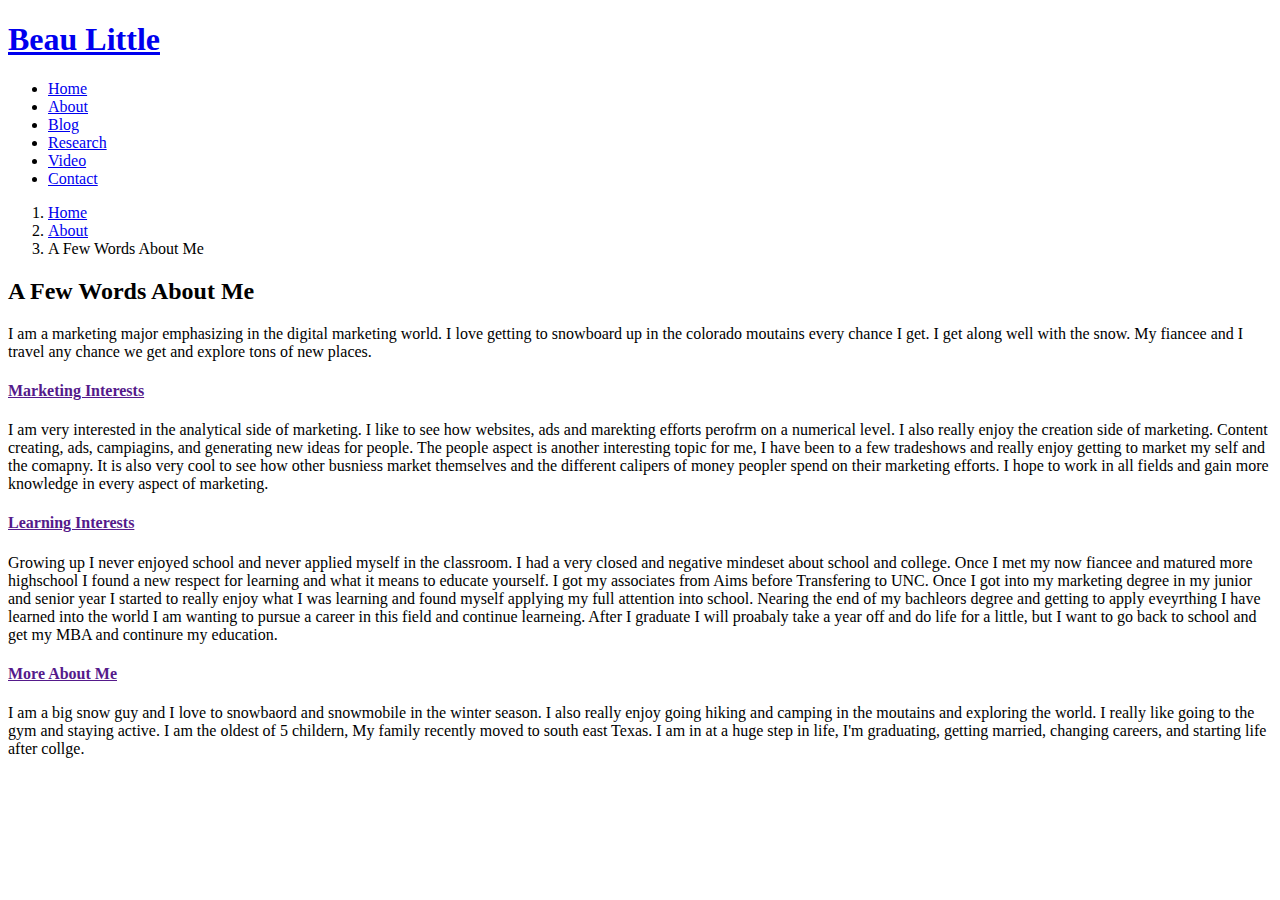
==== about.html @ 9b9ea1cb "1" ====
<!DOCTYPE html>
<html lang="en">

<head>
  <meta charset="utf-8">
  <meta content="width=device-width, initial-scale=1.0" name="viewport">

  <title>A Few Words About Me</title>
  <meta name="description" content="This page is an overview of my educational and personal interests" >
  <meta name="keywords" content="Beau Little, about me" >

  <!-- Favicons -->
  <link href="assets/img/cat-favicon.png" rel="icon">
  <link href="assets/img/apple-touch-icon.png" rel="apple-touch-icon">

  <!-- Google Fonts -->
  <link href="https://fonts.googleapis.com/css?family=Open+Sans:300,300i,400,400i,700,700i|Poppins:300,400,500,700" rel="stylesheet">

  <!-- Vendor CSS Files -->
  <link href="assets/vendor/aos/aos.css" rel="stylesheet">
  <link href="assets/vendor/bootstrap/css/bootstrap.min.css" rel="stylesheet">
  <link href="assets/vendor/bootstrap-icons/bootstrap-icons.css" rel="stylesheet">
  <link href="assets/vendor/boxicons/css/boxicons.min.css" rel="stylesheet">
  <link href="assets/vendor/glightbox/css/glightbox.min.css" rel="stylesheet">
  <link href="assets/vendor/swiper/swiper-bundle.min.css" rel="stylesheet">

  <!-- Template Main CSS File -->
  <link href="assets/css/style.css" rel="stylesheet">

</head>

<body>

  <!-- ======= Header ======= -->
  <header id="header" class="fixed-top d-flex align-items-center ">
    <div class="container d-flex justify-content-between align-items-center">

      <div id="logo">
        <h1><a href="index.html">Beau Little</a></h1> <!-- use this to place your name at the top left of the page THIS IS A TEST OF WEB VSTUDIO-->
      </div>

      <nav id="navbar" class="navbar">
        <ul>
          <li><a class="nav-link scrollto " href="index.html">Home</a></li>
          <li><a class="nav-link scrollto active" href="about.html">About</a></li>
          <li><a class="nav-link scrollto" href="blog.html">Blog</a></li>
          <li><a class="nav-link scrollto" href="research1.html">Research</a></li>
          <li><a class="nav-link scrollto" href="video.html">Video</a></li>
          <li><a class="nav-link scrollto" href="contact.html">Contact</a></li>
        </ul>
        <i class="bi bi-list mobile-nav-toggle"></i>
      </nav><!-- .navbar -->
    </div>
  </header><!-- End Header -->

  <main id="main">

    <!-- ======= Breadcrumbs Section ======= -->
    <section class="breadcrumbs">
      <div class="container">

        <div class="d-flex justify-content-between align-items-center">
          <ol>
            <li><a href="index.html">Home</a></li>
            <li><a href="about.html">About</a></li>
            <li>A Few Words About Me</li>
          </ol>
        </div>

      </div>
    </section><!-- Breadcrumbs Section -->

    <!-- ======= About Section ======= -->
    <section id="about">
      <div class="container" data-aos="fade-up">
        <div class="row about-container">

          <div class="col-lg-6 content order-lg-1 order-2">
            <h2 class="title">A Few Words About Me</h2>
            <p>
              I am a marketing major emphasizing in the digital marketing world. I love getting to snowboard up in the colorado moutains every chance I get.
              I get along well with the snow. My fiancee and I travel any chance we get and explore tons of new places.
            </p>

            <div class="icon-box" data-aos="fade-up" data-aos-delay="100">
              <div class="icon"><i class="bi bi-briefcase"></i></div>
              <h4 class="title"><a href="">Marketing Interests</a></h4>
              <p class="description"> I am very interested in the analytical side of marketing. I like to see how websites, ads and marekting efforts perofrm on a numerical level. 
                I also really enjoy the creation side of marketing. Content creating, ads, campiagins, and generating new ideas for people. The people aspect is another interesting topic for me, I have been to a few tradeshows and really enjoy getting to market my self
                and the comapny. It is also very cool to see how other busniess market themselves and the different calipers of money peopler spend on their marketing efforts.
                I hope to work in all fields and gain more knowledge in every aspect of marketing. </p>
            </div>

            <div class="icon-box" data-aos="fade-up" data-aos-delay="200">
              <div class="icon"><i class="bi bi-card-checklist"></i></div>
              <h4 class="title"><a href="">Learning Interests</a></h4>
              <p class="description"> Growing up I never enjoyed school and never applied myself in the classroom. I had a very closed and negative mindeset about school and college.
                Once I met my now fiancee and matured more highschool I found a new respect for learning and what it means to educate yourself.
                I got my associates from Aims before Transfering to UNC. Once I got into my marketing degree in my junior and senior year I started to really enjoy what I was learning and found myself applying my full attention into school.
                Nearing the end of my bachleors degree and getting to apply eveyrthing I have learned into the world I am wanting to pursue a career in this field and continue learneing. 
                After I graduate I will proabaly take a year off and do life for a little, but I want to go back to school and get my MBA and continure my education.</p>
            </div>

            <div class="icon-box" data-aos="fade-up" data-aos-delay="300">
              <div class="icon"><i class="bi bi-binoculars"></i></div>
              <h4 class="title"><a href="">More About Me</a></h4>
              <p class="description"> I am a big snow guy and I love to snowbaord and snowmobile in the winter season. I also really enjoy going hiking and camping in the moutains and exploring the world.
                I really like going to the gym and staying active. I am the oldest of 5 childern, My family recently moved to south east Texas.
                I am in at a huge step in life, I'm graduating, getting married, changing careers, and starting life after collge.</p>
            </div>

          </div>

          <div class="col-lg-6 background order-lg-2 order-1" data-aos="fade-left" data-aos-delay="100"></div>
        </div>

      </div>
    </section><!-- End About Section -->

  </main><!-- End #main -->

  <a href="#" class="back-to-top d-flex align-items-center justify-content-center"><i class="bi bi-arrow-up-short"></i></a>

  <!-- Vendor JS Files -->
  <script src="assets/vendor/purecounter/purecounter.js"></script>
  <script src="assets/vendor/aos/aos.js"></script>
  <script src="assets/vendor/bootstrap/js/bootstrap.bundle.min.js"></script>
  <script src="assets/vendor/glightbox/js/glightbox.min.js"></script>
  <script src="assets/vendor/isotope-layout/isotope.pkgd.min.js"></script>
  <script src="assets/vendor/swiper/swiper-bundle.min.js"></script>
  <script src="assets/vendor/php-email-form/validate.js"></script>

  <!-- Template Main JS File -->
  <script src="assets/js/main.js"></script>

</body>

</html>
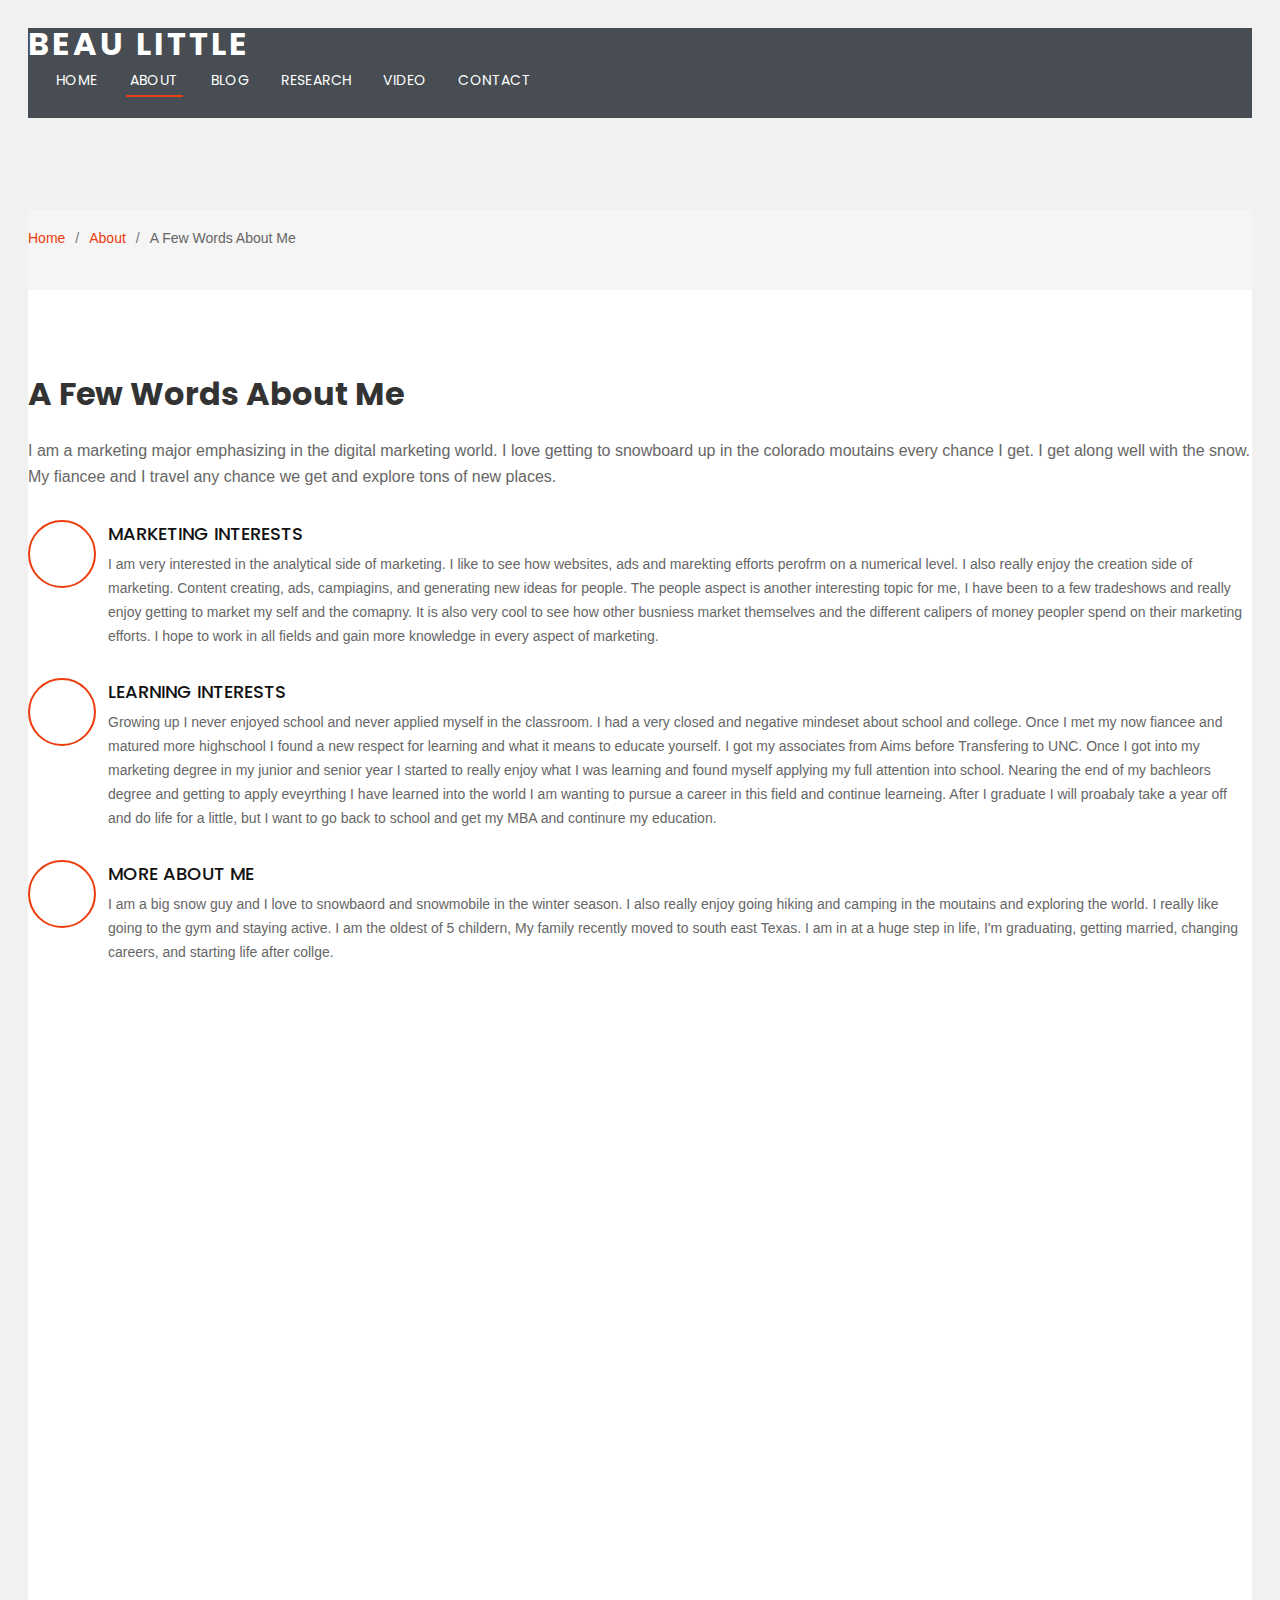
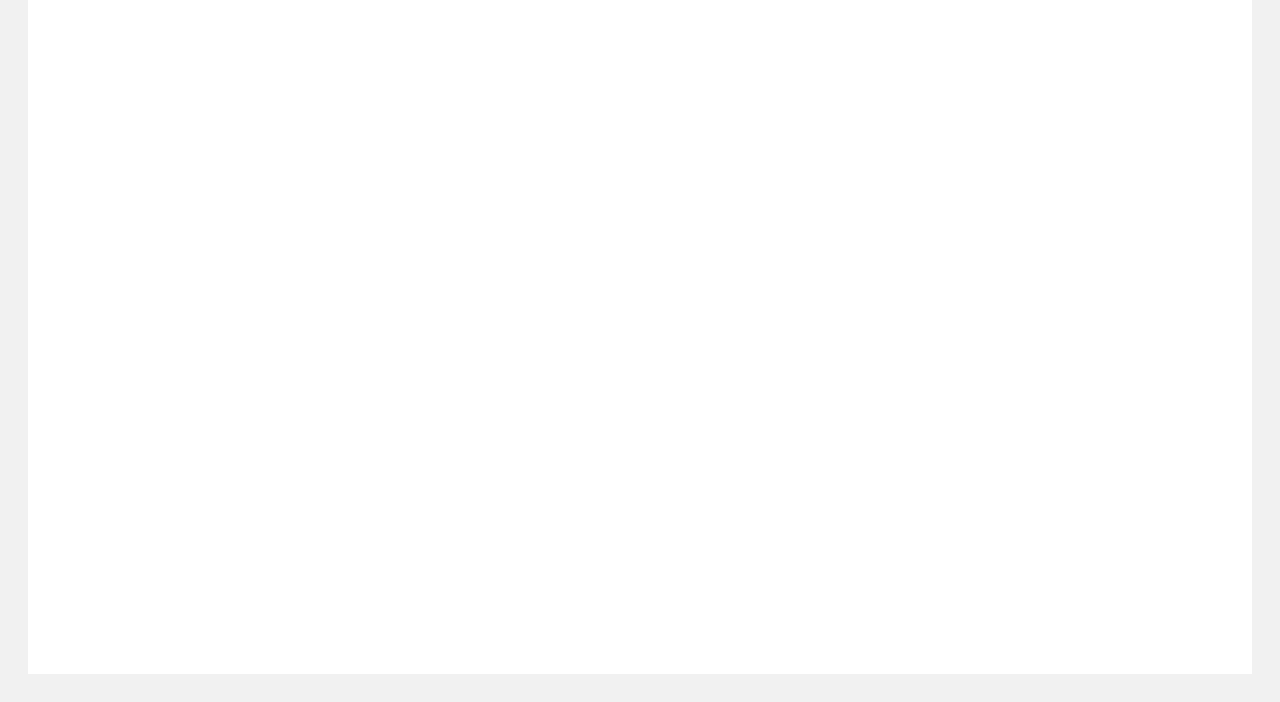
==== commit b1636b3e: "Added GTM to all pages" ====
--- a/about.html
+++ b/about.html
@@ -27,6 +27,13 @@
   <!-- Template Main CSS File -->
   <link href="assets/css/style.css" rel="stylesheet">
 
+  <!-- Google Tag Manager -->
+<script>(function(w,d,s,l,i){w[l]=w[l]||[];w[l].push({'gtm.start':
+  new Date().getTime(),event:'gtm.js'});var f=d.getElementsByTagName(s)[0],
+  j=d.createElement(s),dl=l!='dataLayer'?'&l='+l:'';j.async=true;j.src=
+  'https://www.googletagmanager.com/gtm.js?id='+i+dl;f.parentNode.insertBefore(j,f);
+  })(window,document,'script','dataLayer','GTM-KD5F83Q');</script>
+  <!-- End Google Tag Manager -->
 </head>
 
 <body>
--- a/assets/css/style.css
+++ b/assets/css/style.css
@@ -0,0 +1,1028 @@
+/**
+* Template Name: Regna - v4.7.0
+* Template URL: https://bootstrapmade.com/regna-bootstrap-onepage-template/
+* Author: BootstrapMade.com
+* License: https://bootstrapmade.com/license/
+*/
+
+/*--------------------------------------------------------------
+# General
+--------------------------------------------------------------*/
+body {
+  background: #fff;
+  color: #666666;
+  font-family: "Open Sans", sans-serif;
+}
+
+a {
+  color: #ed3c0d;
+  text-decoration: none;
+}
+
+a:hover, a:active, a:focus {
+  color: #ed3c0d;
+  outline: none;
+  text-decoration: none;
+}
+
+p {
+  padding: 0;
+  margin: 0 0 30px 0;
+}
+
+h1, h2, h3, h4, h5, h6 {
+  font-family: "Poppins", sans-serif;
+  font-weight: 400;
+  margin: 0 0 20px 0;
+  padding: 0;
+}
+
+/*--------------------------------------------------------------
+# Back to top button
+--------------------------------------------------------------*/
+.back-to-top {
+  position: fixed;
+  visibility: hidden;
+  opacity: 0;
+  right: 15px;
+  bottom: 15px;
+  z-index: 996;
+  background: #ed3c0d;
+  width: 40px;
+  height: 40px;
+  border-radius: 4px;
+  transition: all 0.4s;
+}
+.back-to-top i {
+  font-size: 28px;
+  color: #fff;
+  line-height: 0;
+}
+.back-to-top:hover {
+  background: #ed3c0d;
+  color: #fff;
+}
+.back-to-top.active {
+  visibility: visible;
+  opacity: 1;
+}
+
+/*--------------------------------------------------------------
+# Disable AOS delay on mobile
+--------------------------------------------------------------*/
+@media screen and (max-width: 768px) {
+  [data-aos-delay] {
+    transition-delay: 0 !important;
+  }
+}
+/*--------------------------------------------------------------
+# Header
+--------------------------------------------------------------*/
+#header {
+  height: 90px;
+  transition: all 0.5s;
+  z-index: 997;
+  background: rgba(52, 59, 64, 0.9);
+}
+#header #logo h1 {
+  font-size: 32px;
+  margin: 0;
+  line-height: 1;
+  font-family: "Poppins", sans-serif;
+  font-weight: 700;
+  letter-spacing: 3px;
+  text-transform: uppercase;
+}
+#header #logo h1 a, #header #logo h1 a:hover {
+  color: #fff;
+}
+#header #logo img {
+  padding: 0;
+  margin: 0;
+}
+#header.header-transparent {
+  background: transparent;
+}
+#header.header-scrolled {
+  background: rgba(52, 59, 64, 0.9);
+  height: 70px;
+  transition: all 0.5s;
+}
+
+.scrolled-offset {
+  margin-top: 70px;
+}
+
+/*--------------------------------------------------------------
+# Navigation Menu
+--------------------------------------------------------------*/
+/**
+* Desktop Navigation 
+*/
+.navbar {
+  padding: 0;
+}
+.navbar ul {
+  margin: 0;
+  padding: 0;
+  display: flex;
+  list-style: none;
+  align-items: center;
+}
+.navbar li {
+  position: relative;
+}
+.navbar > ul > li {
+  white-space: nowrap;
+  padding: 10px 0 10px 24px;
+}
+.navbar a, .navbar a:focus {
+  display: flex;
+  align-items: center;
+  justify-content: space-between;
+  font-family: "Poppins", sans-serif;
+  color: #fff;
+  font-size: 14px;
+  padding: 0 4px;
+  white-space: nowrap;
+  transition: 0.3s;
+  letter-spacing: 0.4px;
+  position: relative;
+  text-transform: uppercase;
+}
+.navbar a i, .navbar a:focus i {
+  font-size: 12px;
+  line-height: 0;
+  margin-left: 5px;
+}
+.navbar > ul > li > a:before {
+  content: "";
+  position: absolute;
+  width: 100%;
+  height: 2px;
+  bottom: -6px;
+  left: 0;
+  background-color: #ed3c0d;
+  visibility: hidden;
+  transform: scaleX(0);
+  transition: all 0.3s ease-in-out 0s;
+}
+.navbar a:hover:before, .navbar li:hover > a:before, .navbar .active:before {
+  visibility: visible;
+  transform: scaleX(1);
+}
+.navbar a:hover, .navbar .active, .navbar .active:focus, .navbar li:hover > a {
+  color: #fff;
+}
+.navbar .dropdown ul {
+  display: block;
+  position: absolute;
+  left: 24px;
+  top: calc(100% + 30px);
+  margin: 0;
+  padding: 10px 0;
+  z-index: 99;
+  opacity: 0;
+  visibility: hidden;
+  background: #fff;
+  box-shadow: 0px 0px 30px rgba(127, 137, 161, 0.25);
+  transition: 0.3s;
+}
+.navbar .dropdown ul li {
+  min-width: 200px;
+}
+.navbar .dropdown ul a {
+  padding: 10px 20px;
+  font-size: 14px;
+  text-transform: none;
+  color: #666666;
+}
+.navbar .dropdown ul a i {
+  font-size: 12px;
+}
+.navbar .dropdown ul a:hover, .navbar .dropdown ul .active:hover, .navbar .dropdown ul li:hover > a {
+  color: #ed3c0d;
+}
+.navbar .dropdown:hover > ul {
+  opacity: 1;
+  top: 100%;
+  visibility: visible;
+}
+.navbar .dropdown .dropdown ul {
+  top: 0;
+  left: calc(100% - 30px);
+  visibility: hidden;
+}
+.navbar .dropdown .dropdown:hover > ul {
+  opacity: 1;
+  top: 0;
+  left: 100%;
+  visibility: visible;
+}
+@media (max-width: 1366px) {
+  .navbar .dropdown .dropdown ul {
+    left: -90%;
+  }
+  .navbar .dropdown .dropdown:hover > ul {
+    left: -100%;
+  }
+}
+
+/**
+* Mobile Navigation 
+*/
+.mobile-nav-toggle {
+  color: #fff;
+  font-size: 28px;
+  cursor: pointer;
+  display: none;
+  line-height: 0;
+  transition: 0.5s;
+}
+
+@media (max-width: 991px) {
+  .mobile-nav-toggle {
+    display: block;
+  }
+
+  .navbar ul {
+    display: none;
+  }
+}
+.navbar-mobile {
+  position: fixed;
+  overflow: hidden;
+  top: 0;
+  right: 0;
+  left: 0;
+  bottom: 0;
+  background: rgba(77, 77, 77, 0.9);
+  transition: 0.3s;
+  z-index: 999;
+}
+.navbar-mobile .mobile-nav-toggle {
+  position: absolute;
+  top: 15px;
+  right: 15px;
+}
+.navbar-mobile ul {
+  display: block;
+  position: absolute;
+  top: 55px;
+  right: 15px;
+  bottom: 15px;
+  left: 15px;
+  padding: 10px 0;
+  background-color: #fff;
+  overflow-y: auto;
+  transition: 0.3s;
+}
+.navbar-mobile > ul > li {
+  padding: 0;
+}
+.navbar-mobile a:hover:before, .navbar-mobile li:hover > a:before, .navbar-mobile .active:before {
+  visibility: hidden;
+}
+.navbar-mobile a, .navbar-mobile a:focus {
+  padding: 10px 20px;
+  font-size: 15px;
+  color: #666666;
+}
+.navbar-mobile a:hover, .navbar-mobile .active, .navbar-mobile li:hover > a {
+  color: #ed3c0d;
+}
+.navbar-mobile .getstarted, .navbar-mobile .getstarted:focus {
+  margin: 15px;
+}
+.navbar-mobile .dropdown ul {
+  position: static;
+  display: none;
+  margin: 10px 20px;
+  padding: 10px 0;
+  z-index: 99;
+  opacity: 1;
+  visibility: visible;
+  background: #fff;
+  box-shadow: 0px 0px 30px rgba(127, 137, 161, 0.25);
+}
+.navbar-mobile .dropdown ul li {
+  min-width: 200px;
+}
+.navbar-mobile .dropdown ul a {
+  padding: 10px 20px;
+}
+.navbar-mobile .dropdown ul a i {
+  font-size: 12px;
+}
+.navbar-mobile .dropdown ul a:hover, .navbar-mobile .dropdown ul .active:hover, .navbar-mobile .dropdown ul li:hover > a {
+  color: #ed3c0d;
+}
+.navbar-mobile .dropdown > .dropdown-active {
+  display: block;
+}
+
+/*--------------------------------------------------------------
+# Hero Section
+--------------------------------------------------------------*/
+#hero {
+  width: 100%;
+  height: 100vh;
+  background: url(../img/hero-bg.jpg) top center;
+  background-size: cover;
+  position: relative;
+}
+@media (min-width: 1024px) {
+  #hero {
+    background-attachment: fixed;
+  }
+}
+#hero:before {
+  content: "";
+  background: rgba(0, 0, 0, 0.6);
+  position: absolute;
+  bottom: 0;
+  top: 0;
+  left: 0;
+  right: 0;
+}
+#hero .hero-container {
+  position: absolute;
+  bottom: 0;
+  top: 0;
+  left: 0;
+  right: 0;
+  display: flex;
+  justify-content: center;
+  align-items: center;
+  flex-direction: column;
+  text-align: center;
+}
+#hero h1 {
+  margin: 30px 0 10px 0;
+  font-size: 48px;
+  font-weight: 700;
+  line-height: 56px;
+  text-transform: uppercase;
+  color: #fff;
+}
+@media (max-width: 768px) {
+  #hero h1 {
+    font-size: 28px;
+    line-height: 36px;
+  }
+}
+#hero h2 {
+  color: #eee;
+  margin-bottom: 50px;
+  font-size: 24px;
+}
+@media (max-width: 768px) {
+  #hero h2 {
+    font-size: 18px;
+    line-height: 24px;
+    margin-bottom: 30px;
+  }
+}
+#hero .btn-get-started {
+  font-family: "Poppins", sans-serif;
+  text-transform: uppercase;
+  font-weight: 500;
+  font-size: 16px;
+  letter-spacing: 1px;
+  display: inline-block;
+  padding: 8px 28px;
+  border-radius: 50px;
+  transition: 0.5s;
+  margin: 10px;
+  border: 2px solid #fff;
+  color: #fff;
+}
+#hero .btn-get-started:hover {
+  background: #ed3c0d;
+  border: 2px solid #ed3c0d;
+}
+
+/*--------------------------------------------------------------
+# Sections
+--------------------------------------------------------------*/
+section {
+  overflow: hidden;
+}
+
+/* Sections Header
+--------------------------------*/
+.section-header .section-title {
+  font-size: 32px;
+  color: #111;
+  text-transform: uppercase;
+  text-align: center;
+  font-weight: 700;
+  margin-bottom: 5px;
+}
+.section-header .section-description {
+  text-align: center;
+  padding-bottom: 40px;
+  color: #999;
+}
+
+/*--------------------------------------------------------------
+# Breadcrumbs
+--------------------------------------------------------------*/
+.breadcrumbs {
+  padding: 20px 0;
+  background-color: whitesmoke;
+  min-height: 40px;
+  margin-top: 92px;
+}
+.breadcrumbs h2 {
+  font-size: 24px;
+  font-weight: 300;
+  margin: 0;
+}
+@media (max-width: 992px) {
+  .breadcrumbs h2 {
+    margin: 0 0 10px 0;
+  }
+}
+.breadcrumbs ol {
+  display: flex;
+  flex-wrap: wrap;
+  list-style: none;
+  padding: 0;
+  margin: 0;
+  font-size: 14px;
+}
+.breadcrumbs ol li + li {
+  padding-left: 10px;
+}
+.breadcrumbs ol li + li::before {
+  display: inline-block;
+  padding-right: 10px;
+  color: #6c757d;
+  content: "/";
+}
+@media (max-width: 768px) {
+  .breadcrumbs .d-flex {
+    display: block !important;
+  }
+  .breadcrumbs ol {
+    display: block;
+  }
+  .breadcrumbs ol li {
+    display: inline-block;
+  }
+}
+
+/* A Few Words About Me Section
+--------------------------------*/
+#about {
+  background: #fff;
+  padding: 80px 0;
+}
+#about .about-container .background {
+  min-height: 1200px;
+  background: url(https://github.com/Litt6595/simple-site/blob/main/assets/img/BAM-github.JPG) center top no-repeat; /* this sets the image and properties on the about page */
+  margin-bottom: 0px;
+}
+#about .about-container .content {
+  background: #fff;
+}
+#about .about-container .title {
+  color: #333;
+  font-weight: 700;
+  font-size: 32px;
+}
+@media (max-width: 768px) {
+  #about .about-container .title {
+    padding-top: 15px;
+  }
+}
+#about .about-container p {
+  line-height: 26px;
+}
+#about .about-container p:last-child {
+  margin-bottom: 0;
+}
+#about .about-container .icon-box {
+  background: #fff;
+  background-size: cover;
+  padding: 0 0 30px 0;
+}
+#about .about-container .icon-box .icon {
+  float: left;
+  background: #fff;
+  width: 64px;
+  height: 64px;
+  display: flex;
+  justify-content: center;
+  align-items: center;
+  flex-direction: column;
+  text-align: center;
+  border-radius: 50%;
+  border: 2px solid #ed3c0d;
+}
+#about .about-container .icon-box .icon i {
+  color: #ed3c0d;
+  font-size: 24px;
+  line-height: 0;
+}
+#about .about-container .icon-box .title {
+  margin-left: 80px;
+  font-weight: 500;
+  margin-bottom: 5px;
+  font-size: 18px;
+  text-transform: uppercase;
+}
+#about .about-container .icon-box .title a {
+  color: #111;
+}
+#about .about-container .icon-box .description {
+  margin-left: 80px;
+  line-height: 24px;
+  font-size: 14px;
+}
+
+/* Blog Section
+--------------------------------*/
+body {
+  font-family: Arial;
+  padding: 20px;
+  background: #f1f1f1;
+}
+
+/* Header/Blog Title */
+.header {
+  padding: 30px;
+  font-size: 40px;
+  text-align: center;
+  background: white;
+}
+
+/* Create two unequal columns that floats next to each other */
+/* Left column */
+.leftcolumn {
+  float: left;
+  width: 75%;
+}
+
+/* Right column */
+.rightcolumn {
+  float: right;
+  width: 25%;
+  padding-left: 20px;
+}
+
+/* Blog image */
+.blogimg {
+  background-color: rgb(253, 250, 250);
+  width: 70%;
+  padding: 1px;
+}
+
+/* Add a card effect for articles */
+.card {
+  background-color: rgb(250, 248, 248);
+  padding: 20px;
+  margin-top: 20px;
+}
+
+/* Clear floats after the columns */
+.row:after {
+  content: "";
+  display: table;
+  clear: both;
+}
+
+/* Services Section
+--------------------------------*/
+#services {
+  background: #fff;
+  background-size: cover;
+  padding: 80px 0 60px 0;
+}
+#services .box {
+  padding: 50px 20px;
+  margin-bottom: 50px;
+  text-align: center;
+  border: 1px solid #e6e6e6;
+  height: 200px;
+  position: relative;
+  background: #fafafa;
+}
+#services .icon {
+  position: absolute;
+  top: -36px;
+  left: calc(50% - 36px);
+  transition: 0.2s;
+  border-radius: 50%;
+  border: 6px solid #fff;
+  display: flex;
+  justify-content: center;
+  align-items: center;
+  flex-direction: column;
+  text-align: center;
+  width: 72px;
+  height: 72px;
+  background: #ed3c0d;
+}
+#services .icon a {
+  display: inline-block;
+}
+#services .icon i {
+  color: #fff;
+  font-size: 24px;
+  line-height: 0;
+}
+#services .box:hover .icon {
+  background: #fff;
+  border: 2px solid #ed3c0d;
+}
+#services .box:hover .icon i {
+  color: #ed3c0d;
+}
+#services .box:hover .icon a {
+  color: #ed3c0d;
+}
+#services .title {
+  font-weight: 700;
+  font-size: 18px;
+  margin-bottom: 15px;
+  text-transform: uppercase;
+}
+#services .title a {
+  color: #111;
+}
+#services .description {
+  font-size: 14px;
+  line-height: 24px;
+}
+
+/* Call To Action Section
+--------------------------------*/
+#call-to-action {
+  background: linear-gradient(rgba(0, 0, 0, 0.6), rgba(0, 0, 0, 0.6)), url(../img/call-to-action-bg.jpg) fixed center center;
+  background-size: cover;
+  padding: 80px 0;
+}
+@media (max-width: 1024px) {
+  #call-to-action {
+    background-attachment: scroll;
+  }
+}
+#call-to-action .cta-title {
+  color: #fff;
+  font-size: 28px;
+  font-weight: 700;
+}
+#call-to-action .cta-text {
+  color: #fff;
+}
+@media (min-width: 769px) {
+  #call-to-action .cta-btn-container {
+    display: flex;
+    align-items: center;
+    justify-content: flex-end;
+  }
+}
+#call-to-action .cta-btn {
+  font-family: "Poppins", sans-serif;
+  text-transform: uppercase;
+  font-weight: 500;
+  font-size: 16px;
+  letter-spacing: 1px;
+  display: inline-block;
+  padding: 8px 30px;
+  border-radius: 50px;
+  transition: 0.5s;
+  margin: 10px;
+  border: 2px solid #fff;
+  color: #fff;
+}
+#call-to-action .cta-btn:hover {
+  background: #ed3c0d;
+  border: 2px solid #ed3c0d;
+}
+
+/* Research Portfolio Section
+--------------------------------*/
+#portfolio {
+  background: #f7f7f7;
+  padding: 80px 0;
+}
+#portfolio #portfolio-flters {
+  padding: 0;
+  margin: 0 auto 25px auto;
+  list-style: none;
+  text-align: center;
+  border-radius: 50px;
+}
+#portfolio #portfolio-flters li {
+  cursor: pointer;
+  display: inline-block;
+  padding: 12px 18px 14px 18px;
+  font-size: 14px;
+  font-weight: 500;
+  line-height: 1;
+  color: #666666;
+  margin: 0 5px 10px 5px;
+  transition: all ease-in-out 0.3s;
+  background: white;
+  border-radius: 4px;
+}
+#portfolio #portfolio-flters li:hover, #portfolio #portfolio-flters li.filter-active {
+  color: #fff;
+  background: #ed3c0d;
+}
+#portfolio #portfolio-flters li:last-child {
+  margin-right: 0;
+}
+#portfolio .portfolio-item {
+  margin-bottom: 30px;
+  overflow: hidden;
+}
+#portfolio .portfolio-item img {
+  position: relative;
+  top: 0;
+  transition: all 0.6s cubic-bezier(0.645, 0.045, 0.355, 1);
+}
+#portfolio .portfolio-item .portfolio-info {
+  opacity: 0;
+  position: absolute;
+  left: 12px;
+  right: 12px;
+  bottom: -50px;
+  z-index: 3;
+  transition: all ease-in-out 0.3s;
+  background: #a2a5a4;
+  padding: 15px 20px;
+}
+#portfolio .portfolio-item .portfolio-info h4 {
+  font-size: 18px;
+  color: #fff;
+  font-weight: 600;
+}
+#portfolio .portfolio-item .portfolio-info p {
+  color: #fff;
+  font-size: 14px;
+  margin-bottom: 0;
+}
+#portfolio .portfolio-item .portfolio-info .preview-link, #portfolio .portfolio-item .portfolio-info .details-link {
+  position: absolute;
+  right: 50px;
+  font-size: 24px;
+  top: calc(50% - 18px);
+  color: white;
+  transition: ease-in-out 0.3s;
+}
+#portfolio .portfolio-item .portfolio-info .preview-link:hover, #portfolio .portfolio-item .portfolio-info .details-link:hover {
+  color: #ed3c0d;
+}
+#portfolio .portfolio-item .portfolio-info .details-link {
+  right: 15px;
+}
+#portfolio .portfolio-item:hover img {
+  top: -30px;
+}
+#portfolio .portfolio-item:hover .portfolio-info {
+  opacity: 1;
+  bottom: 0;
+}
+
+/*--------------------------------------------------------------
+# Research Portfolio Details
+--------------------------------------------------------------*/
+.portfolio-details {
+  padding-top: 40px;
+}
+.portfolio-details .portfolio-details-slider img {
+  width: 100%;
+}
+.portfolio-details .portfolio-details-slider .swiper-pagination {
+  margin-top: 20px;
+  position: relative;
+}
+.portfolio-details .portfolio-details-slider .swiper-pagination .swiper-pagination-bullet {
+  width: 12px;
+  height: 12px;
+  background-color: #fff;
+  opacity: 1;
+  border: 1px solid #ed3c0d;
+}
+.portfolio-details .portfolio-details-slider .swiper-pagination .swiper-pagination-bullet-active {
+  background-color: #ed3c0d;
+}
+.portfolio-details .portfolio-info {
+  padding: 30px;
+  box-shadow: 0px 0 30px rgba(102, 102, 102, 0.08);
+}
+.portfolio-details .portfolio-info h3 {
+  font-size: 22px;
+  font-weight: 700;
+  margin-bottom: 20px;
+  padding-bottom: 20px;
+  border-bottom: 1px solid #eee;
+}
+.portfolio-details .portfolio-info ul {
+  list-style: none;
+  padding: 0;
+  font-size: 15px;
+}
+.portfolio-details .portfolio-info ul li + li {
+  margin-top: 10px;
+}
+.portfolio-details .portfolio-description {
+  padding-top: 30px;
+}
+.portfolio-details .portfolio-description h2 {
+  font-size: 26px;
+  font-weight: 700;
+  margin-bottom: 20px;
+}
+.portfolio-details .portfolio-description p {
+  padding: 0;
+}
+
+/* MX Lab Section
+--------------------------------*/
+#team {
+  background: #fff;
+  padding: 80px 0 60px 0;
+}
+#team .member {
+  text-align: center;
+  margin-bottom: 20px;
+}
+#team .member .pic {
+  margin-bottom: 15px;
+  overflow: hidden;
+  height: 260px;
+}
+#team .member .pic img {
+  max-width: 100%;
+}
+#team .member h4 {
+  font-weight: 700;
+  margin-bottom: 2px;
+  font-size: 18px;
+}
+#team .member span {
+  font-style: italic;
+  display: block;
+  font-size: 13px;
+}
+#team .member .social {
+  margin-top: 15px;
+}
+#team .member .social a {
+  color: #b3b3b3;
+}
+#team .member .social a:hover {
+  color: #ed3c0d;
+}
+#team .member .social i {
+  font-size: 18px;
+  margin: 0 2px;
+}
+
+/* Contact Section
+--------------------------------*/
+#contact {
+  background: #f7f7f7;
+  padding: 80px 0 40px 0;
+}
+#contact #google-map {
+  height: 300px;
+  margin-bottom: 20px;
+}
+#contact .info {
+  color: #333333;
+}
+#contact .info i {
+  font-size: 32px;
+  color: #ed3c0d;
+  float: left;
+  line-height: 0;
+}
+#contact .info p {
+  padding: 0 0 10px 50px;
+  margin-bottom: 20px;
+  line-height: 22px;
+  font-size: 14px;
+}
+#contact .info .email p {
+  padding-top: 5px;
+}
+#contact .social-links {
+  padding: 20px 0;
+}
+#contact .social-links a {
+  font-size: 18px;
+  background: #333;
+  color: #fff;
+  line-height: 1;
+  border-radius: 50%;
+  text-align: center;
+  width: 36px;
+  height: 36px;
+  transition: 0.3s;
+  display: inline-flex;
+  align-items: center;
+  justify-content: center;
+}
+#contact .social-links a i {
+  line-height: 0;
+}
+#contact .social-links a:hover {
+  background: #d71c1c;
+  color: #fff;
+}
+#contact .php-email-form .error-message {
+  display: none;
+  color: #fff;
+  background: #ed3c0d;
+  text-align: left;
+  padding: 15px;
+  font-weight: 600;
+}
+#contact .php-email-form .error-message br + br {
+  margin-top: 25px;
+}
+#contact .php-email-form .sent-message {
+  display: none;
+  color: #fff;
+  background: #ed3c0d;
+  text-align: center;
+  padding: 15px;
+  font-weight: 600;
+}
+#contact .php-email-form .loading {
+  display: none;
+  background: #fff;
+  text-align: center;
+  padding: 15px;
+}
+#contact .php-email-form .loading:before {
+  content: "";
+  display: inline-block;
+  border-radius: 50%;
+  width: 24px;
+  height: 24px;
+  margin: 0 10px -6px 0;
+  border: 3px solid #ed3c0d;
+  border-top-color: #eee;
+  -webkit-animation: animate-loading 1s linear infinite;
+  animation: animate-loading 1s linear infinite;
+}
+#contact .php-email-form input, #contact .php-email-form textarea {
+  border-radius: 0;
+  box-shadow: none;
+  font-size: 14px;
+}
+#contact .php-email-form input::focus, #contact .php-email-form textarea::focus {
+  background-color: #ed3c0d;
+}
+#contact .php-email-form button[type=submit] {
+  background: #ed3c0d;
+  border: 0;
+  padding: 10px 24px;
+  color: #fff;
+  transition: 0.4s;
+}
+#contact .php-email-form button[type=submit]:hover {
+  background: #ed3c0d;
+}
+@-webkit-keyframes animate-loading {
+  0% {
+    transform: rotate(0deg);
+  }
+  100% {
+    transform: rotate(360deg);
+  }
+}
+@keyframes animate-loading {
+  0% {
+    transform: rotate(0deg);
+  }
+  100% {
+    transform: rotate(360deg);
+  }
+}
+
+/*--------------------------------------------------------------
+# Footer
+--------------------------------------------------------------*/
+#footer {
+  background: #343b40;
+  padding: 30px 0;
+  color: #fff;
+  font-size: 14px;
+}
+#footer .copyright {
+  text-align: center;
+}
+#footer .credits {
+  padding-top: 10px;
+  text-align: center;
+  font-size: 13px;
+  color: #ccc;
+}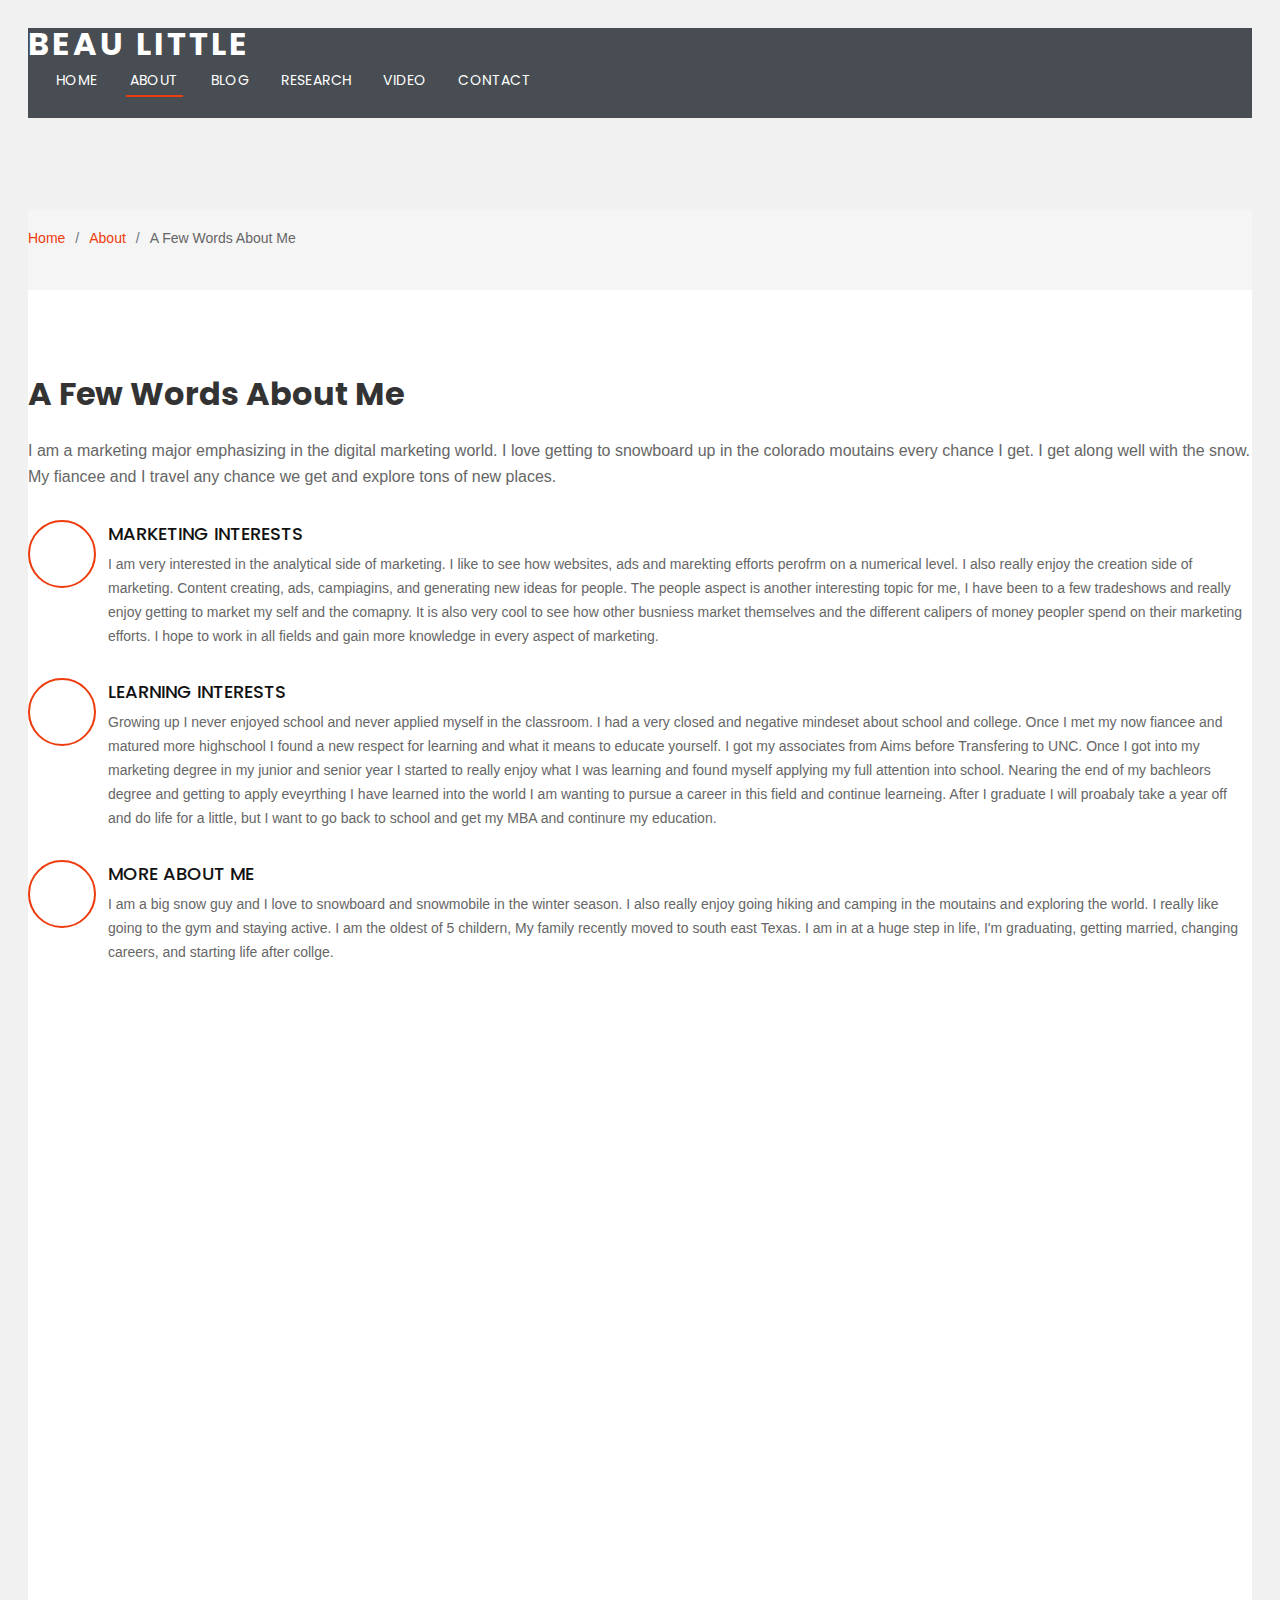
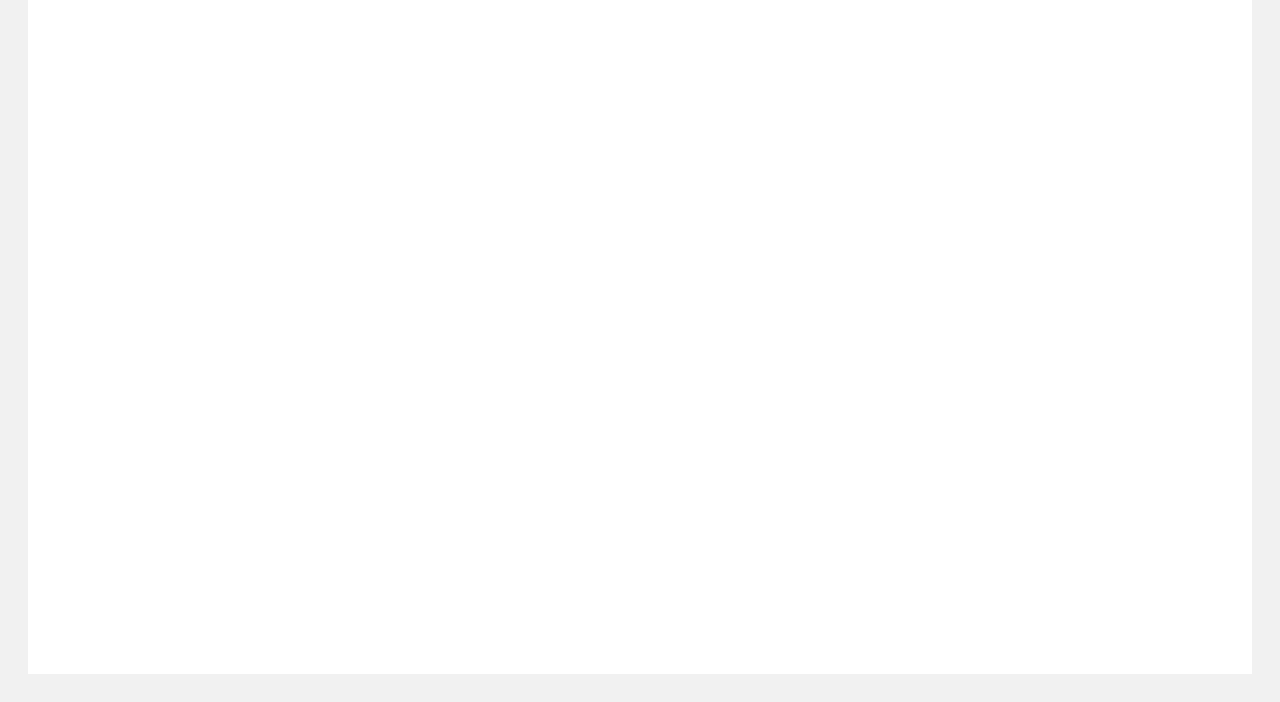
==== commit f5adb3fa: "Fixed snowboard" ====
--- a/about.html
+++ b/about.html
@@ -2,6 +2,14 @@
 <html lang="en">
 
 <head>
+<!-- Google Tag Manager -->
+<script>(function(w,d,s,l,i){w[l]=w[l]||[];w[l].push({'gtm.start':
+  new Date().getTime(),event:'gtm.js'});var f=d.getElementsByTagName(s)[0],
+  j=d.createElement(s),dl=l!='dataLayer'?'&l='+l:'';j.async=true;j.src=
+  'https://www.googletagmanager.com/gtm.js?id='+i+dl;f.parentNode.insertBefore(j,f);
+  })(window,document,'script','dataLayer','GTM-KD5F83Q');</script>
+  <!-- End Google Tag Manager -->
+
   <meta charset="utf-8">
   <meta content="width=device-width, initial-scale=1.0" name="viewport">
 
@@ -27,16 +35,14 @@
   <!-- Template Main CSS File -->
   <link href="assets/css/style.css" rel="stylesheet">
 
-  <!-- Google Tag Manager -->
-<script>(function(w,d,s,l,i){w[l]=w[l]||[];w[l].push({'gtm.start':
-  new Date().getTime(),event:'gtm.js'});var f=d.getElementsByTagName(s)[0],
-  j=d.createElement(s),dl=l!='dataLayer'?'&l='+l:'';j.async=true;j.src=
-  'https://www.googletagmanager.com/gtm.js?id='+i+dl;f.parentNode.insertBefore(j,f);
-  })(window,document,'script','dataLayer','GTM-KD5F83Q');</script>
-  <!-- End Google Tag Manager -->
+
 </head>
 
 <body>
+<!-- Google Tag Manager (noscript) -->
+<noscript><iframe src="https://www.googletagmanager.com/ns.html?id=GTM-KD5F83Q"
+  height="0" width="0" style="display:none;visibility:hidden"></iframe></noscript>
+  <!-- End Google Tag Manager (noscript) -->
 
   <!-- ======= Header ======= -->
   <header id="header" class="fixed-top d-flex align-items-center ">
@@ -111,7 +117,7 @@
             <div class="icon-box" data-aos="fade-up" data-aos-delay="300">
               <div class="icon"><i class="bi bi-binoculars"></i></div>
               <h4 class="title"><a href="">More About Me</a></h4>
-              <p class="description"> I am a big snow guy and I love to snowbaord and snowmobile in the winter season. I also really enjoy going hiking and camping in the moutains and exploring the world.
+              <p class="description"> I am a big snow guy and I love to snowboard and snowmobile in the winter season. I also really enjoy going hiking and camping in the moutains and exploring the world.
                 I really like going to the gym and staying active. I am the oldest of 5 childern, My family recently moved to south east Texas.
                 I am in at a huge step in life, I'm graduating, getting married, changing careers, and starting life after collge.</p>
             </div>
@@ -140,6 +146,7 @@
   <!-- Template Main JS File -->
   <script src="assets/js/main.js"></script>
 
+
 </body>
 
 </html>